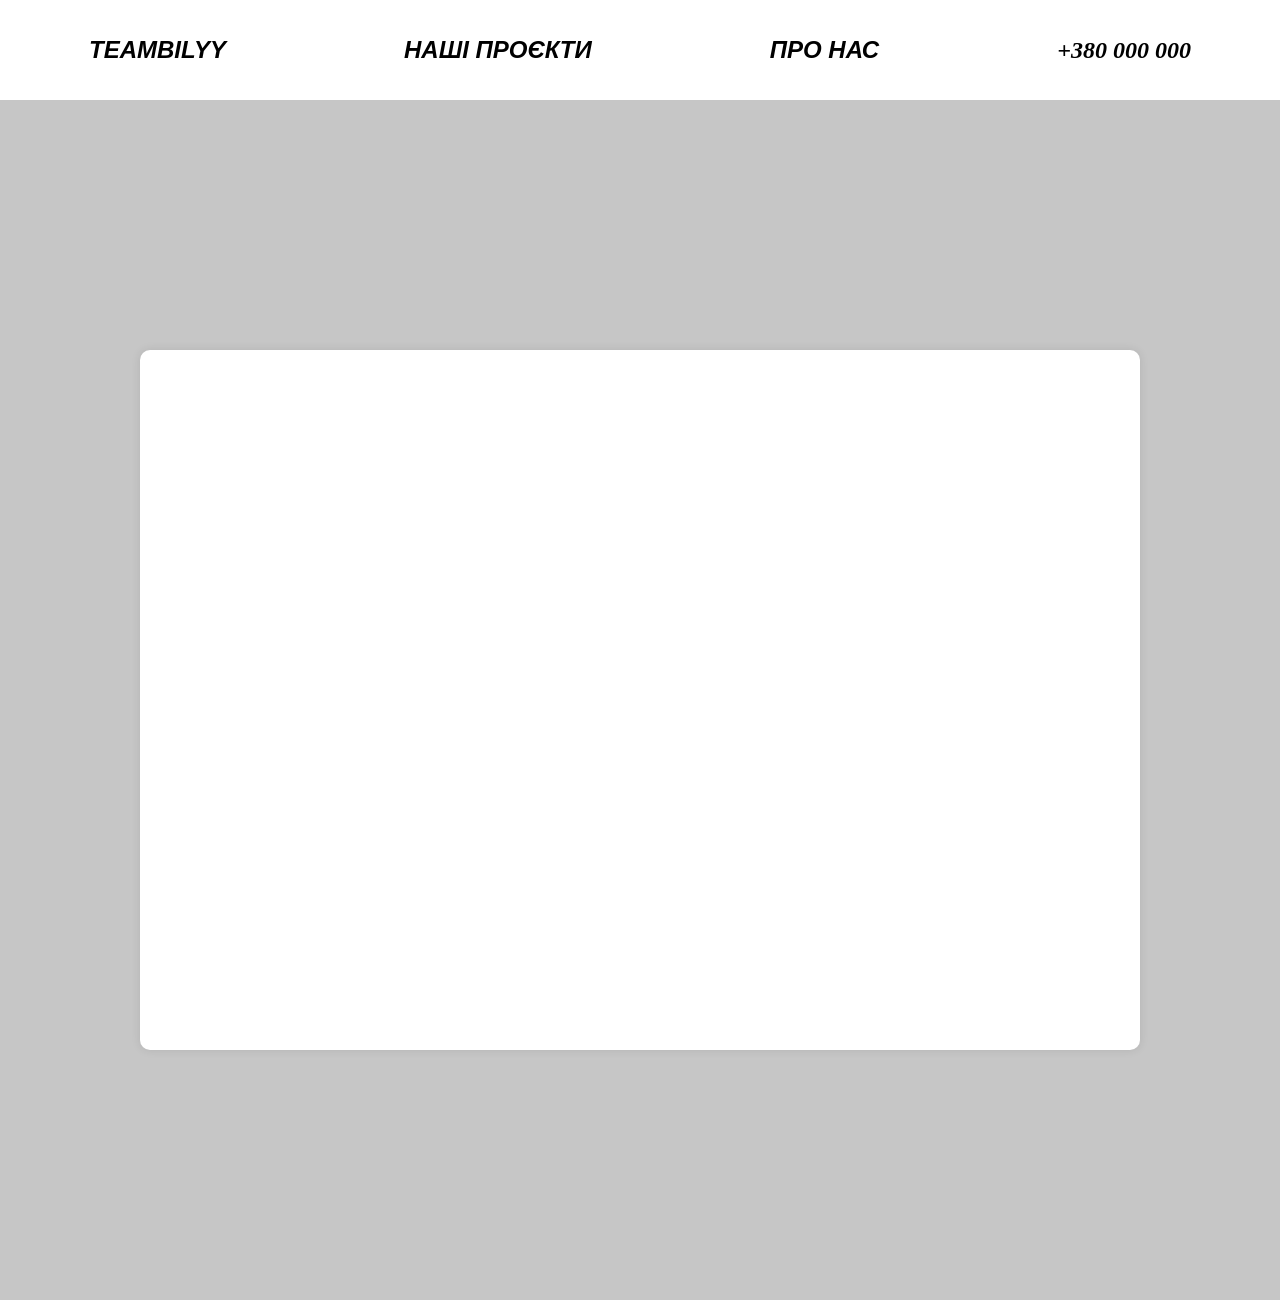
==== index.html @ 5efe6f4d "v" ====
<!DOCTYPE html>
<html lang="en">
<head>
    <meta charset="UTF-8">
    <meta name="viewport" content="width=device-width, initial-scale=1.0">
    <title>Document</title>
    <link rel="stylesheet" href="style.css">
    <link rel="stylesheet" href="header.css">
</head>
<body>
    <div class="header">
     <div class="logo">
        TEAMBILYY
     </div>
     <div class="proekti">
        НАШІ ПРОЄКТИ
     </div>
      <div class="pronas">
       ПРО НАС
     </div>
     <div class="contacti">
        +380 000 000
     </div>
    
    </div>
   <div class="div">
    <div class="container">


    
    </div>

</div>
     <div class="footer">

     </div>
</body>
<script src="script.js"></script>
</html>
---- style.css ----
body{
    margin: 0;
}
.container{
    width: 1000px;
    height: 700px;
    background-color: white;
    border-radius: 10px;
    box-shadow: 0 0 10px rgba(0, 0, 0, 0.1);

}
.div{
    background-color: rgb(198, 198, 198);
    width: 100%;
    height: 1200px;  
    display: flex;
    justify-content: center;
    align-items: center;
}
---- header.css ----
.logo{
    font-family: 'Gill Sans', 'Gill Sans MT', Calibri, 'Trebuchet MS', sans-serif;
    font-size: x-large;
    font-weight: 700;
    font-style: italic;
}
.contacti{
    font-style: italic;
    font-size: x-large;
    font-weight: bolder;
}
.pronas{
    font-family: 'Gill Sans', 'Gill Sans MT', Calibri, 'Trebuchet MS', sans-serif;
    font-size: x-large;
    font-weight: 700;
    font-style: italic;
}
.header{
    width: 100%;
    height: 100px;
    background-color: white;
    display: flex;
    align-items: center;
    justify-content: space-around;
}
.proekti{
    font-family: 'Gill Sans', 'Gill Sans MT', Calibri, 'Trebuchet MS', sans-serif;
    font-size: x-large;
    font-weight: 700;
    font-style: italic;
}
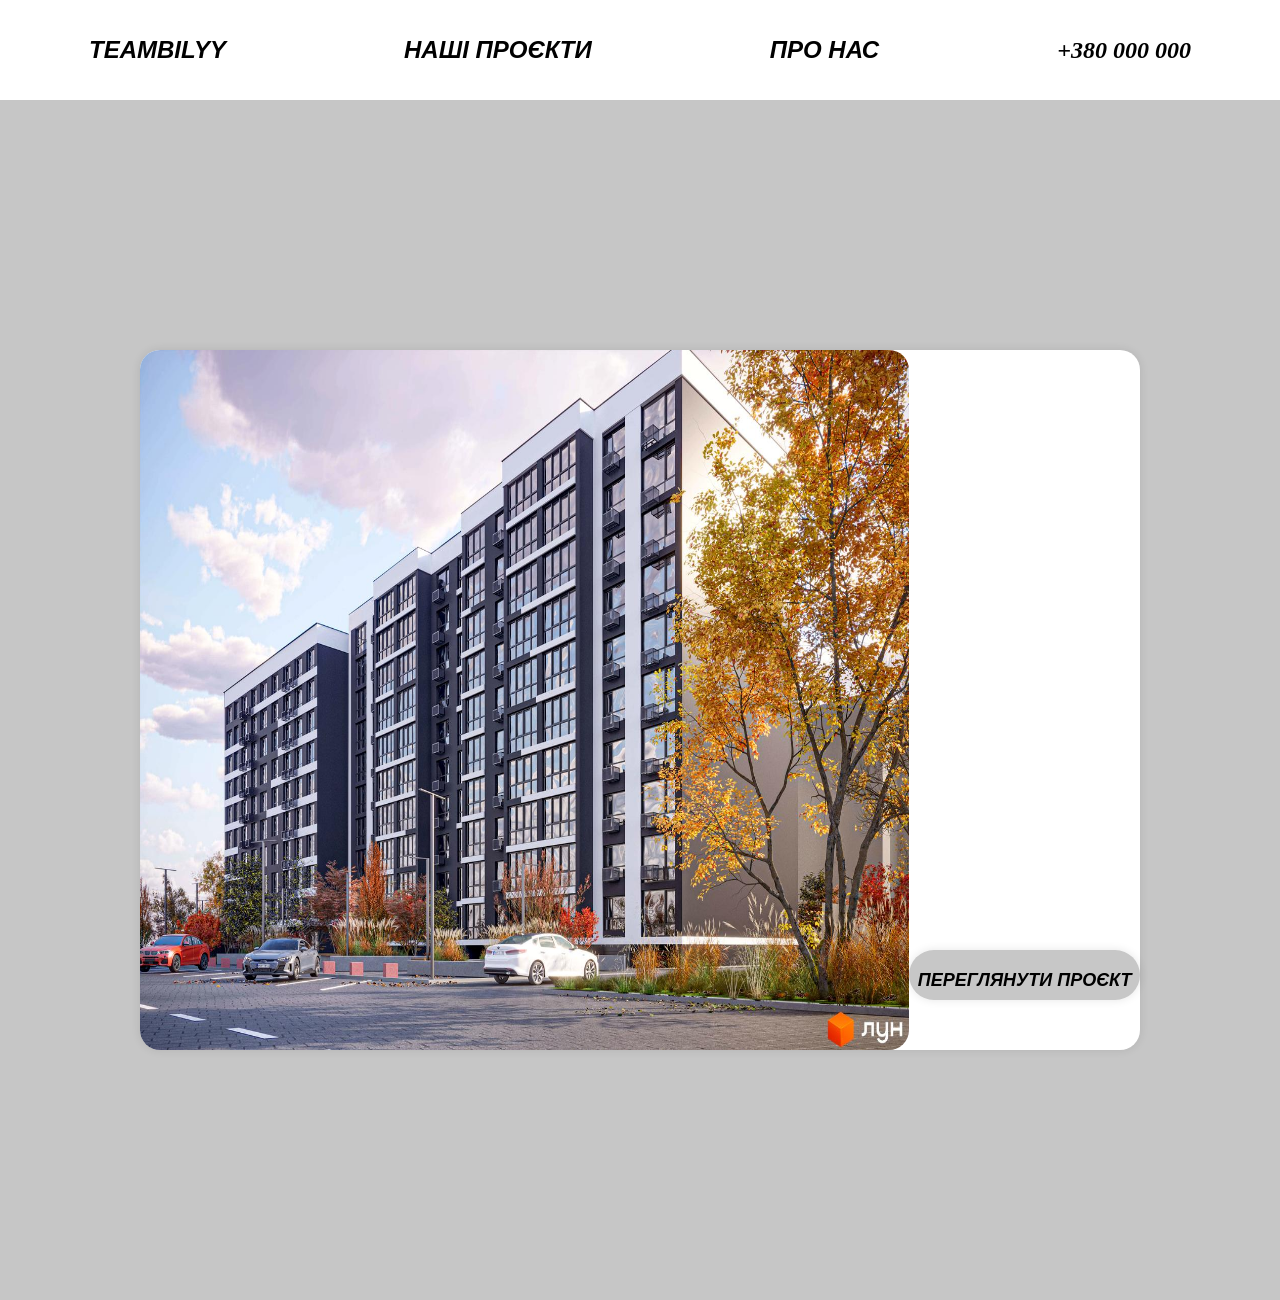
==== commit 84c97498: "g" ====
--- a/index.html
+++ b/index.html
@@ -27,7 +27,17 @@
     <div class="container">
 
 
-    
+      <div class="slaidy"><img src="img/92155.jpg" alt=""></div>
+      <div class="slaidy"><img src="img/bez-imeni-1.png" alt=""></div>
+      <div class="slaidy"><img src="img/exterior_0103_Post-2-scaled.jpg" alt=""></div>
+      <div class="slaidy"><img src="img/parkova-aleya.jpg" alt=""></div>
+   
+    <div class="rec">
+      <div class="text">
+      ПЕРЕГЛЯНУТИ ПРОЄКТ
+   </div>
+</div>
+    </div>
     </div>
 
 </div>
--- a/style.css
+++ b/style.css
@@ -5,9 +5,27 @@
     width: 1000px;
     height: 700px;
     background-color: white;
-    border-radius: 10px;
+    border-radius: 20px;
     box-shadow: 0 0 10px rgba(0, 0, 0, 0.1);
+    display: flex;
+    justify-content: center;
+.slaidy{
 
+  width: 100%;
+  height: 100%;
+   background-attachment: fixed;
+       background-size: cover;
+    background-position: center;
+    background-repeat: no-repeat;
+    img{
+  width: 100%;
+  height: 100%;
+  border-radius: 20px;
+ 
+}
+}
+
+    
 }
 .div{
     background-color: rgb(198, 198, 198);
@@ -17,3 +35,23 @@
     justify-content: center;
     align-items: center;
 }
+.rec {
+    width: 300px;
+    height: 50px;
+    background-color: rgb(199, 199, 199);
+    border-radius: 50px;
+    box-shadow: 0 0 10px rgba(0, 0, 0, 0.1);
+    display: flex;
+    justify-content: center;
+    align-items: center;
+    margin-top: 600px;
+    font-family: 'Gill Sans', 'Gill Sans MT', Calibri, 'Trebuchet MS', sans-serif;
+    font-size: large;
+    font-weight: 700;
+    font-style: italic;
+}
+.text{
+    display: flex;
+    margin-top: 10px;
+}
+
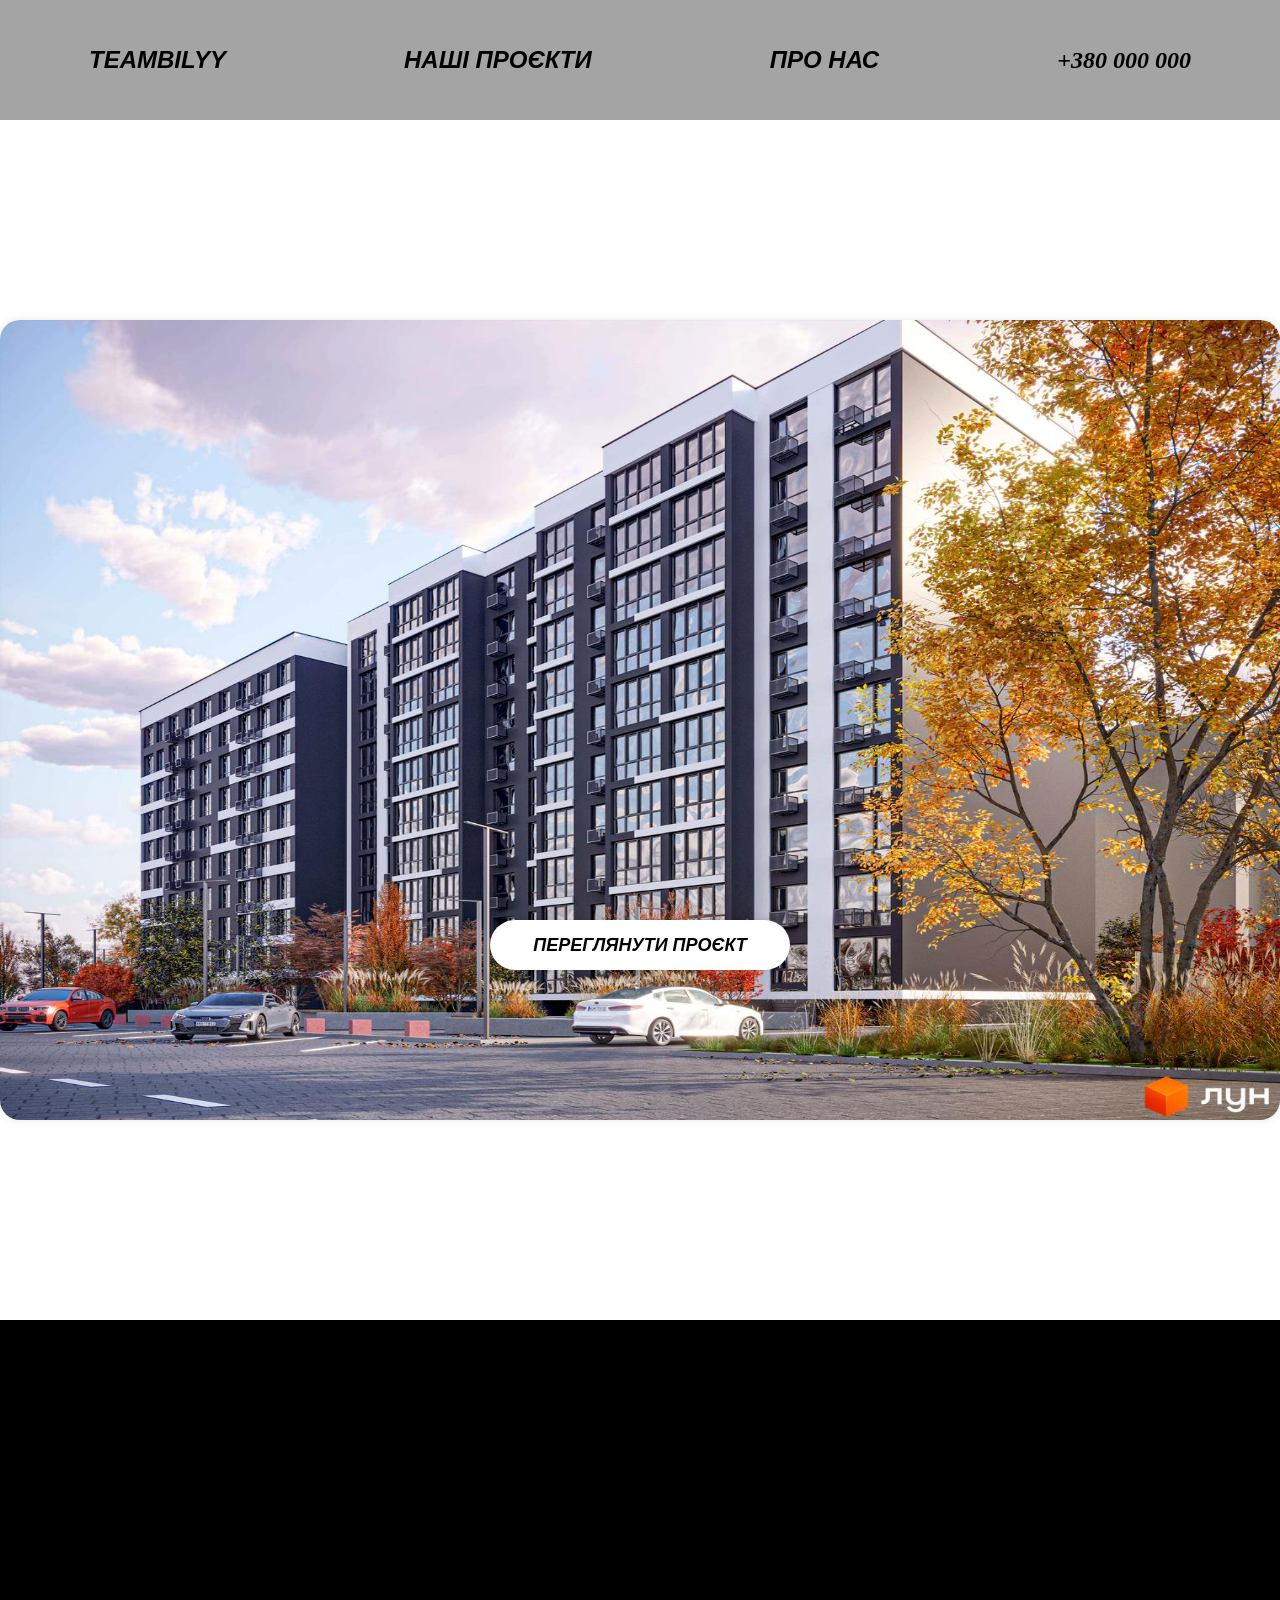
==== commit 831ab1c5: "g" ====
--- a/index.html
+++ b/index.html
@@ -6,6 +6,7 @@
     <title>Document</title>
     <link rel="stylesheet" href="style.css">
     <link rel="stylesheet" href="header.css">
+    <link rel="stylesheet" href="footer.css">
 </head>
 <body>
     <div class="header">
@@ -33,16 +34,16 @@
       <div class="slaidy"><img src="img/parkova-aleya.jpg" alt=""></div>
    
     <div class="rec">
-      <div class="text">
+ 
       ПЕРЕГЛЯНУТИ ПРОЄКТ
-   </div>
+
 </div>
     </div>
     </div>
 
 </div>
      <div class="footer">
-
+      
      </div>
 </body>
 <script src="script.js"></script>
--- a/style.css
+++ b/style.css
@@ -2,43 +2,33 @@
     margin: 0;
 }
 .container{
-    width: 1000px;
-    height: 700px;
+    width: 1500px;
+    height: 800px;
     background-color: white;
     border-radius: 20px;
     box-shadow: 0 0 10px rgba(0, 0, 0, 0.1);
     display: flex;
     justify-content: center;
-.slaidy{
-
+    .slaidy{
+  margin: 0 auto;
   width: 100%;
   height: 100%;
    background-attachment: fixed;
-       background-size: cover;
+    background-size: cover;
     background-position: center;
-    background-repeat: no-repeat;
-    img{
-  width: 100%;
-  height: 100%;
-  border-radius: 20px;
- 
-}
-}
 
-    
-}
-.div{
-    background-color: rgb(198, 198, 198);
-    width: 100%;
-    height: 1200px;  
-    display: flex;
-    justify-content: center;
-    align-items: center;
-}
+            img{
+        width: 100%;
+        height: 100%;
+        border-radius: 20px;
+            }
+
+       
+    } 
 .rec {
     width: 300px;
     height: 50px;
-    background-color: rgb(199, 199, 199);
+    background-color: white;
     border-radius: 50px;
     box-shadow: 0 0 10px rgba(0, 0, 0, 0.1);
     display: flex;
@@ -49,9 +39,15 @@
     font-size: large;
     font-weight: 700;
     font-style: italic;
+    position: absolute;
 }
-.text{
+}
+.div{
+    background-color: white;
+    width: 100%;
+    height: 1200px;  
     display: flex;
-    margin-top: 10px;
+    justify-content: center;
+    align-items: center;
 }
 
--- a/header.css
+++ b/header.css
@@ -17,8 +17,8 @@
 }
 .header{
     width: 100%;
-    height: 100px;
-    background-color: white;
+    height: 120px;
+    background-color: rgb(164, 164, 164);
     display: flex;
     align-items: center;
     justify-content: space-around;
--- a/footer.css
+++ b/footer.css
@@ -0,0 +1,6 @@
+.footer{
+    background-color: black;
+    width: 100%;
+    height: 350px;
+}
+
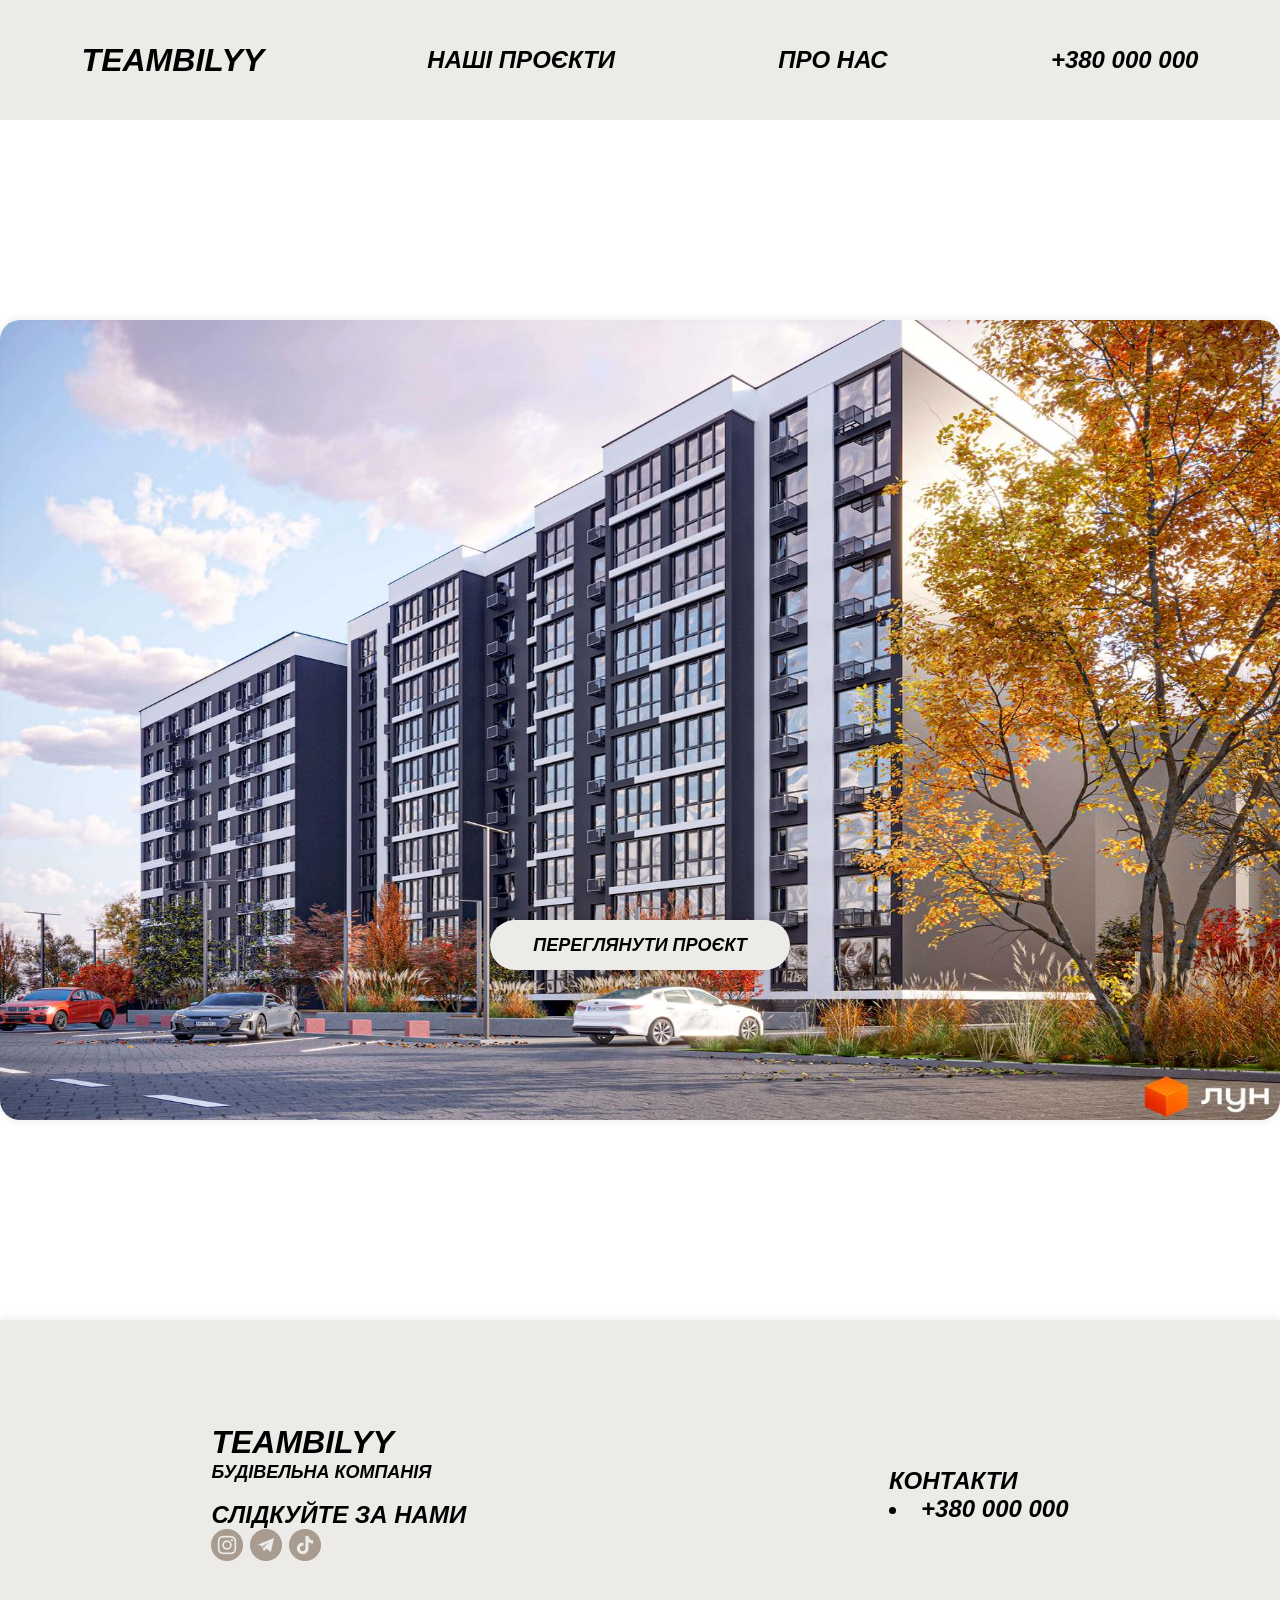
==== commit 202a4a1e: "g" ====
--- a/index.html
+++ b/index.html
@@ -44,6 +44,22 @@
 </div>
      <div class="footer">
       
+      <h1 class="logo2">
+        TEAMBILYY
+      <p class="predlog">БУДІВЕЛЬНА КОМПАНІЯ</p>
+       <div class="slid">
+      СЛІДКУЙТЕ ЗА НАМИ 
+     <div class="slid-img"> 
+      <img src="img/networkinstagram-statedefault.png" alt="">
+      <img src="img/networktelegram-statedefault.png" alt="">
+      <img src="img/networktiktok-statedefault.png" alt="">
+   </div>
+</div>
+</h1>
+   <div class="contacti">
+      КОНТАКТИ
+    <li>+380 000 000</li>
+     </div>
      </div>
 </body>
 <script src="script.js"></script>
--- a/style.css
+++ b/style.css
@@ -28,7 +28,7 @@
 .rec {
     width: 300px;
     height: 50px;
-    background-color: white;
+    background-color: #edebe8;
     border-radius: 50px;
     box-shadow: 0 0 10px rgba(0, 0, 0, 0.1);
     display: flex;
--- a/header.css
+++ b/header.css
@@ -1,13 +1,14 @@
 .logo{
     font-family: 'Gill Sans', 'Gill Sans MT', Calibri, 'Trebuchet MS', sans-serif;
-    font-size: x-large;
-    font-weight: 700;
+    font-size: xx-large;
+    font-weight: 900;
     font-style: italic;
 }
 .contacti{
     font-style: italic;
     font-size: x-large;
-    font-weight: bolder;
+    font-weight: 700;
+        font-family: 'Gill Sans', 'Gill Sans MT', Calibri, 'Trebuchet MS', sans-serif;
 }
 .pronas{
     font-family: 'Gill Sans', 'Gill Sans MT', Calibri, 'Trebuchet MS', sans-serif;
@@ -18,10 +19,12 @@
 .header{
     width: 100%;
     height: 120px;
-    background-color: rgb(164, 164, 164);
+    background-color: #edebe8;
+
     display: flex;
     align-items: center;
     justify-content: space-around;
+    box-shadow: 0 0 10px rgba(0, 0, 0, 0.1);
 }
 .proekti{
     font-family: 'Gill Sans', 'Gill Sans MT', Calibri, 'Trebuchet MS', sans-serif;
--- a/footer.css
+++ b/footer.css
@@ -1,6 +1,32 @@
 .footer{
-    background-color: black;
+    background-color: #edebe8;
     width: 100%;
     height: 350px;
+    box-shadow: 0 0 10px rgba(0, 0, 0, 0.1);
+    display: flex;
+    justify-content: space-around;
+    font-family: 'Gill Sans', 'Gill Sans MT', Calibri, 'Trebuchet MS', sans-serif;
+    font-style: italic;
+    align-items: center;
+
 }
 
+.logo2{
+    font-family: 'Gill Sans', 'Gill Sans MT', Calibri, 'Trebuchet MS', sans-serif;
+    font-size: xx-large;
+    font-weight: 900;
+    font-style: italic;
+
+
+}
+.slid{
+    font-size: x-large;
+    font-weight: 700;
+    
+}
+.predlog{
+        font-style: italic;
+        font-size: large;
+        margin-top: 1px;
+}
+
